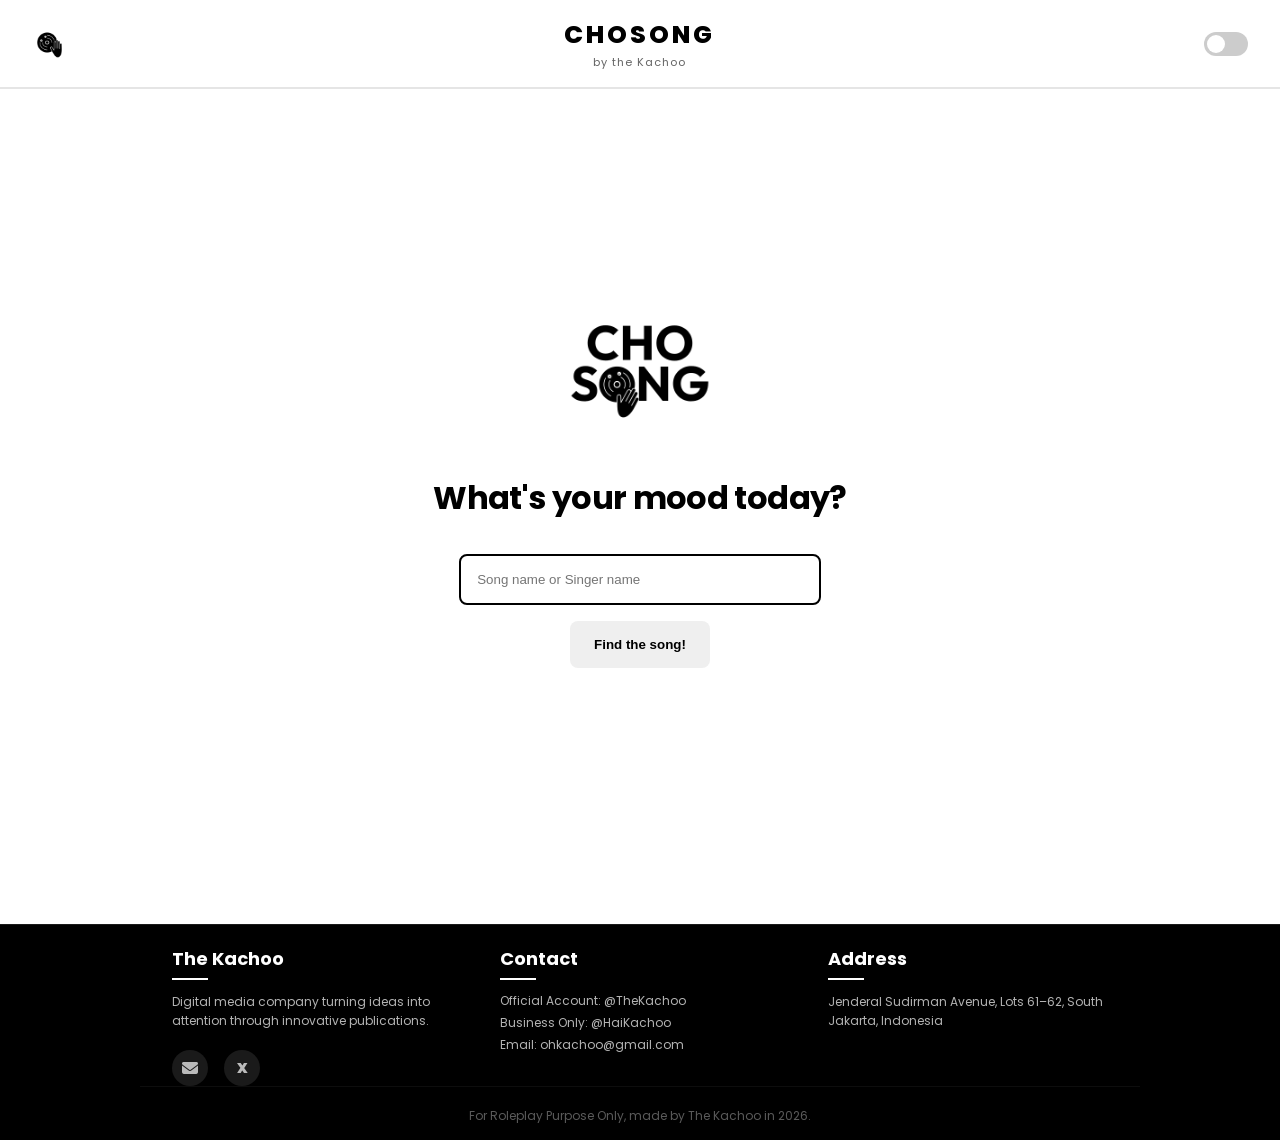
==== index.html @ f7e91679 "Remove translate button from index.html Removed the translate button and its container from the HTML" ====
<!DOCTYPE html>
<html lang="en">

<head>
    <meta charset="UTF-8">
    <meta name="viewport" content="width=device-width, initial-scale=1.0">
    <script src="https://html2canvas.hertzen.com/dist/html2canvas.min.js"></script>
    <script src="https://cdnjs.cloudflare.com/ajax/libs/FileSaver.js/2.0.0/FileSaver.min.js"></script>
    <link rel="stylesheet"
        href="https://fonts.googleapis.com/css2?family=Material+Symbols+Outlined:opsz,wght,FILL,GRAD@24,400,0,0" />
    <link rel="stylesheet" href="main.css">
    <link rel="stylesheet" href="wizard.css">
    <link rel="stylesheet" href="song-image.css">
    <title>CHOSONG</title>
</head>

<body>
    <div class="global-header">
        <div class="header-logo">
            <img id="header-logo-img" src="Chosong1.png" alt="Chosong Logo">
        </div>
        <div class="header-center">
            <div class="chosong-brand">CHOSONG</div>
            <div class="generator-by">by the Kachoo</div>
        </div>
        <div class="header-right">
            <label class="toggle-switch">
                <input type="checkbox" id="theme-toggle-checkbox">
                <span class="slider"></span>
            </label>
        </div>
    </div>

    <main>
        <!-- SCREEN 1 -->
        <section class="lyrics-image-screen search-form" data-number="1">
            <div class="screen-wrapper">
                <div class="mood-logo-container">
                    <img id="mood-logo-img" src="Chosong1.2.png" alt="Chosong Mood Logo" class="mood-logo">
                </div>
                <div class="main-title">
                    <h1>What's your mood today?</h1>
                </div>
                <div class="input-tabs" style="display: none;">
                    <button class="tab-button active" data-tab="search">Search</button>
                    <button class="tab-button" data-tab="link">Paste Link</button>
                </div>
                <div class="tab-content active" id="search-tab">
                    <form>
                        <input class="surface" type="text" id="song-name" placeholder="Song name or Singer name">
                        <button class="primary" id="search">Find the song!</button>
                    </form>
                </div>
                <div class="tab-content" id="link-tab">
                    <form>
                        <input class="surface" type="text" id="spotify-link" placeholder="https://open.spotify.com/track/...">
                        <button class="primary" id="load-link">Load song!</button>
                    </form>
                </div>
                <div class="searching hidden"></div>
                <div class="error hidden"></div>
            </div>
        </section>

        <!-- SCREEN 2: Select a song -->
        <section class="lyrics-image-screen hidden search-results" data-number="2">
            <div class="screen-wrapper">
                <div class="song-selection-wrapper">
                    <div class="select-song-header">
                        <button class="back-button" id="back-to-search">
                            <span class="material-symbols-outlined">arrow_back</span>
                        </button>
                        <h1>Select a song</h1>
                        <div class="header-spacer"></div>
                    </div>
                    <div class="song-selection">
                        <div class="select-song cloneable">
                            <img src="" alt="album-cover">
                            <div class="name"></div>
                            <div class="authors"></div>
                        </div>
                    </div>
                </div>
            </div>
        </section>

        <!-- SCREEN 3: Select lines -->
<section class="lyrics-image-screen hidden lyrics-results" data-number="3">
    <div class="screen-wrapper">
        <div class="song-info-display">
            <img src="" alt="album cover" class="song-info-cover">
            <div class="song-info-text">
                <div class="song-info-name"></div>
                <div class="song-info-artist"></div>
            </div>
        </div>

        <div class="line-navigation">
            <button class="line-nav-button" id="back-line">
                <span class="material-symbols-outlined">arrow_back</span>
            </button>
            <h3 class="line-title">Select a Line</h3>
            <button class="line-nav-button" id="next-line">
                <span class="material-symbols-outlined">arrow_forward</span>
            </button>
        </div>

        <div class="lines-selection"></div>

        <div class="searching hidden"></div>
    </div>
    <button class="fab hidden" id="lyrics-fab">
        <span class="material-symbols-outlined">arrow_forward</span>
    </button>
</section>

        <!-- SCREEN 4: Final options -->
        <section class="lyrics-image-screen hidden final-options" data-number="4">
            <div class="screen-wrapper">
                <div class="nav-buttons">
                    <button class="material-symbols-outlined" id="last-go-back">chevron_left</button>
                    <h1>Song image</h1>
                    <button class="material-symbols-outlined" id="download">download</button>
                </div>
                <div class="searching hidden"></div>
                <div class="song-image" id="song-image-container">
                    <div class="header">
                        <div class="album-image-wrapper">
                            <img class="screen4-album-img" src="" alt="album-cover">
                            <div class="upload-overlay">
                                <span class="material-symbols-outlined">photo_camera</span>
                            </div>
                            <input type="file" class="file-input" accept="image/*">
                        </div>
                        <div>
                            <div class="name" contenteditable></div>
                            <div class="authors" contenteditable></div>
                        </div>
                    </div>
                    <div class="lyrics" contenteditable="true"></div>
                </div>
                <div class="color-selection">
                    <div id="custom-color">
                        <input type="color" id="custom-color-input" value="#000000">
                        <label class="material-symbols-outlined" for="custom-color-input">palette</label>
                    </div>
                </div>
                <div class="switch-container light-text" id="light-text">
                    <div class="switch"></div>
                    <div>Light text</div>
                </div>
                <div class="switch-container additional-bg" id="additional-bg">
                    <div class="switch"></div>
                    <div>Lighting</div>
                </div>
                <div class="width-control">
                    <div>
                        <label for="width-slider">Width</label>
                        <span id="width-value">320px</span>
                    </div>
                    <input type="range" id="width-slider" min="200" max="600" value="320" step="10">
                </div>
                <div class="background-button-container">
                    <a href="Edit.html" class="background-button">
                        <span class="material-symbols-outlined">wallpaper</span>
                        Background
                    </a>
                </div>
            </div>
        </section>
    </main>

    <!-- FOOTER -->
    <footer>
        <div class="footer-grid">
            <div class="footer-col">
                <strong>The Kachoo</strong>
                <p>Digital media company turning ideas into attention through innovative publications.</p>
                <div class="social-links-footer">
                    <a href="mailto:ohkachoo@gmail.com" class="social-link-footer"><i class="fas fa-envelope"></i></a>
                    <a href="https://twitter.com/thekachoo" target="_blank" class="social-link-footer"><span class="x-logo">X</span></a>
                </div>
            </div>
            <div class="footer-col">
                <strong>Contact</strong>
                <ul class="footer-links-list">
                    <li><a href="https://twitter.com/TheKachoo" target="_blank">Official Account: @TheKachoo</a></li>
                    <li><a href="https://twitter.com/HaiKachoo" target="_blank">Business Only: @HaiKachoo</a></li>
                    <li><a href="mailto:ohkachoo@gmail.com">Email: ohkachoo@gmail.com</a></li>
                </ul>
            </div>
            <div class="footer-col">
                <strong>Address</strong>
                <p>Jenderal Sudirman Avenue, Lots 61–62, South Jakarta, Indonesia</p>
            </div>
        </div>
        <div class="roleplay-text">
            For Roleplay Purpose Only, made by The Kachoo in 2026.
        </div>
    </footer>

    <link rel="stylesheet" href="https://cdnjs.cloudflare.com/ajax/libs/font-awesome/6.4.0/css/all.min.css">

    <!-- JS FILES -->
    <script src="Artist.js"></script>
    <script src="Lyric.js"></script>
    <script src="Song.js"></script>
    <script src="DataFetcher.js"></script>
    <script src="DOMHandler.js"></script>
    <script src="index.js"></script>

    <!-- THEME TOGGLE SCRIPT + LOGO UPDATER -->
    <script>
    (function() {
        const checkbox = document.getElementById('theme-toggle-checkbox');
        const headerLogo = document.getElementById('header-logo-img');
        const moodLogo = document.getElementById('mood-logo-img');
        
        function updateLogos(isDark) {
            if (isDark) {
                if (headerLogo) headerLogo.src = 'Chosong2.png';
                if (moodLogo) moodLogo.src = 'Chosong2.1.png';
            } else {
                if (headerLogo) headerLogo.src = 'Chosong1.png';
                if (moodLogo) moodLogo.src = 'Chosong1.2.png';
            }
        }
        
        function applyTheme(isDark) {
            if (isDark) {
                document.body.classList.add('dark-mode');
                if (checkbox) checkbox.checked = true;
            } else {
                document.body.classList.remove('dark-mode');
                if (checkbox) checkbox.checked = false;
            }
            updateLogos(isDark);
        }
        
        function getInitialTheme() {
            const saved = localStorage.getItem('theme');
            if (saved === 'dark') return true;
            if (saved === 'light') return false;
            return window.matchMedia('(prefers-color-scheme: dark)').matches;
        }
        
        if (checkbox) {
            const isDark = getInitialTheme();
            applyTheme(isDark);
            
            checkbox.addEventListener('change', function() {
                const isDark = this.checked;
                applyTheme(isDark);
                localStorage.setItem('theme', isDark ? 'dark' : 'light');
            });
        } else {
            updateLogos(getInitialTheme());
        }
    })();
    </script>
</body>

</html>
---- main.css ----
/* main.css */

@import url("https://fonts.googleapis.com/css2?family=Poppins:ital,wght@0,100;0,200;0,300;0,400;0,500;0,600;0,700;0,800;0,900;1,100;1,200;1,300;1,400;1,500;1,600;1,700;1,800;1,900&display=swap");
@import url("https://fonts.googleapis.com/css2?family=Outfit:wght@100..900&display=swap");

* {
    margin: 0;
    padding: 0;
    box-sizing: border-box;
}

body {
    font-family: "Poppins", "Outfit", sans-serif;
    background: var(--background-color);
    color: var(--background-text-color);
    display: flex;
    flex-direction: column;
    min-height: 100vh;
}

:root {
    --background-color: #FFFFFF;
    --background-text-color: #000000;
    --surface-bg: #FFFFFF;
    --surface-border: #E5E5E5;
    --surface-hover: #F5F5F5;
    --surface-text-color: #000000;
    --primary-color: #000000;
    --primary-text-color: #FFFFFF;
    --cubic-ease-out: cubic-bezier(0.2, 0.9, 0.4, 1.1);
    --primary-black: #000000;
    --primary-white: #FFFFFF;
    --accent-gray: #F5F5F7;
    --text-gray: #6E6E73;
    --border-radius: 12px;
    --transition: all 0.3s cubic-bezier(0.4, 0, 0.2, 1);
    --footer-bg: #000000;
    --footer-text: #FFFFFF;
    --footer-text-muted: rgba(255, 255, 255, 0.7);
    --footer-border: rgba(255, 255, 255, 0.1);
    --footer-icon-bg: rgba(255, 255, 255, 0.1);
}

.dark-mode {
    --background-color: #000000;
    --background-text-color: #FFFFFF;
    --surface-bg: #000000;
    --surface-border: #222222;
    --surface-hover: #111111;
    --surface-text-color: #FFFFFF;
    --primary-color: #FFFFFF;
    --primary-text-color: #000000;
    --primary-black: #FFFFFF;
    --primary-white: #000000;
    --accent-gray: #1a1a1a;
    --text-gray: #aaaaaa;
    --footer-bg: #FFFFFF;
    --footer-text: #000000;
    --footer-text-muted: rgba(0, 0, 0, 0.7);
    --footer-border: rgba(0, 0, 0, 0.1);
    --footer-icon-bg: rgba(0, 0, 0, 0.1);
}

*:focus, *:focus-visible, input:focus, textarea:focus, button:focus {
    outline: none !important;
    box-shadow: none !important;
}

[contenteditable] {
    outline: none;
}

.cloneable {
    display: none !important;
}

main {
    flex: 1;
    margin-bottom: 60px;
}

/* ========== GLOBAL HEADER ========== */
.global-header {
    background: var(--surface-bg);
    border-bottom: 2px solid var(--surface-border);
    display: flex;
    align-items: center;
    justify-content: space-between;
    padding: 16px 32px;
}

.header-logo {
    flex: 1;
    display: flex;
    justify-content: flex-start;
}

.header-logo img {
    height: 35px;
    width: auto;
    transition: transform 0.2s ease;
    display: block;
}

.header-logo img:hover {
    transform: scale(1.05);
}

.header-center {
    flex: 1;
    text-align: center;
}

.chosong-brand {
    font-size: 25px;
    font-weight: 800;
    letter-spacing: 3px;
    text-transform: uppercase;
    color: var(--background-text-color);
}

.generator-by {
    font-size: 11px;
    opacity: 0.6;
    letter-spacing: 1px;
    color: var(--surface-text-color);
}

.header-right {
    flex: 1;
    display: flex;
    justify-content: flex-end;
    align-items: center;
}

/* ========== MOOD LOGO (DI ATAS TITLE) ========== */
.mood-logo-container {
    text-align: center;
    margin-bottom: 5px;
}

.mood-logo {
    width: auto; /* bebas atur sesuai mau */
    height: 180px;
    display: inline-block;
    object-fit: contain;
}

/* ========== TOGGLE SWITCH ========== */
.toggle-switch {
    position: relative;
    display: inline-block;
    width: 44px;
    height: 24px;
}

.toggle-switch input {
    opacity: 0;
    width: 0;
    height: 0;
}

.slider {
    position: absolute;
    cursor: pointer;
    top: 0;
    left: 0;
    right: 0;
    bottom: 0;
    background-color: #ccc;
    transition: 0.2s;
    border-radius: 24px;
}

.slider:before {
    position: absolute;
    content: "";
    height: 18px;
    width: 18px;
    left: 3px;
    bottom: 3px;
    background-color: white;
    transition: 0.2s;
    border-radius: 50%;
}

input:checked + .slider {
    background-color: var(--primary-color);
}

input:checked + .slider:before {
    transform: translateX(20px);
}

.dark-mode .slider {
    background-color: #555;
}

/* Reset style lama dan pakai style baru - UKURAN KECIL */
#dark-mode-toggle,
[id^="dark-mode-toggle"] {
    all: unset !important;
}

#dark-mode-toggle {
    position: relative !important;
    display: inline-block !important;
    width: 44px !important;
    height: 24px !important;
    cursor: pointer !important;
    background: transparent !important;
    border: none !important;
    padding: 0 !important;
    margin: 0 !important;
}

#dark-mode-toggle:hover {
    transform: none !important;
    background: transparent !important;
}

/* ========== FOOTER ========== */
footer {
    background: var(--footer-bg);
    color: var(--footer-text);
    padding: 20px 0 15px;
    margin-top: 3px;
    border-top: 1px solid var(--footer-border);
}

.footer-grid {
    display: grid;
    grid-template-columns: repeat(3, 1fr);
    gap: 48px;
    max-width: 1000px;
    margin: 0 auto;
    padding: 0 32px;
}

.footer-col strong {
    font-weight: 700;
    display: inline-block;
    margin-bottom: 20px;
    font-size: 18px;
    color: var(--footer-text);
    position: relative;
}

.footer-col strong::after {
    content: '';
    position: absolute;
    bottom: -8px;
    left: 0;
    width: 36px;
    height: 2px;
    background: var(--footer-text);
}

.footer-col p {
    margin: 0;
    line-height: 1.6;
    font-size: 12px;
    color: var(--footer-text-muted);
}

.footer-col a {
    color: var(--footer-text-muted);
    text-decoration: none;
    transition: var(--transition);
}

.footer-col a:hover {
    color: var(--footer-text);
    text-decoration: underline;
}

.social-links-footer {
    display: flex;
    gap: 16px;
    margin-top: 20px;
}

.social-link-footer {
    display: inline-flex;
    align-items: center;
    justify-content: center;
    width: 36px;
    height: 36px;
    background: var(--footer-icon-bg);
    border-radius: 50%;
    color: var(--footer-text);
    text-decoration: none;
    transition: var(--transition);
}

.social-link-footer:hover {
    background: var(--footer-text);
    color: var(--footer-bg);
    transform: translateY(-3px);
}

.x-logo {
    font-weight: 900;
    font-size: 14px;
}

.footer-links-list {
    list-style: none;
}

.footer-links-list li {
    margin-bottom: 4px;
    display: flex;
    align-items: center;
    gap: 2px;
    flex-wrap: wrap;
    font-size: 12px;
    color: var(--footer-text-muted);
}

.footer-links-list li a {
    color: var(--footer-text-muted);
}

.footer-links-list li a:hover {
    color: var(--footer-text);
}

.roleplay-text {
    font-size: 12px;
    opacity: 0.5;
    border-top: 1px solid var(--footer-border);
    padding-top: 20px;
    margin-top: 0;
    text-align: center;
    color: var(--footer-text-muted);
    max-width: 1000px;
    margin-left: auto;
    margin-right: auto;
    padding-left: 32px;
    padding-right: 32px;
}

/* ========== RESPONSIVE MOBILE ========== */
@media (max-width: 768px) {
    .global-header {
        padding: 16px 18px;
    }
    
    .header-logo img {
        height: 28px;
    }
    
    .chosong-brand {
        font-size: 14px;
        letter-spacing: 2px;
    }
    
    .generator-by {
        font-size: 8px;
    }
    
    .mood-logo {
        height: 180px;
    }
    
    main {
        margin-bottom: 0;
    }
    
    .footer-grid {
        grid-template-columns: repeat(3, 1fr);
        gap: 12px;
        padding: 0 12px;
    }
    
    .footer-col strong {
        font-size: 11px;
        margin-bottom: 8px;
    }
    
    .footer-col strong::after {
        width: 20px;
        height: 2px;
        bottom: -5px;
    }
    
    .footer-col p {
        font-size: 8px;
        line-height: 1.3;
    }
    
    .footer-links-list li {
        font-size: 8px;
        gap: 4px;
        margin-bottom: 2px;
    }
    
    .footer-links-list li a {
        font-size: 8px;
    }
    
    .social-links-footer {
        margin-top: 8px;
        gap: 8px;
    }
    
    .social-link-footer {
        width: 22px;
        height: 22px;
    }
    
    .roleplay-text {
        font-size: 7px;
        padding-top: 12px;
        margin-top: 16px;
        padding-left: 12px;
        padding-right: 12px;
    }
}

/* ========== UTILITY CLASSES ========== */
.hidden {
    display: none !important;
}

.material-symbols-outlined {
    color: var(--background-text-color);
    }
---- wizard.css ----
/* wizard.css - Khusus untuk komponen wizard dan screens */

@keyframes search-indicator {
    0% {
        width: 20%;
        left: 0%;
        transform: translate(-200%, 0);
    }

    33% {
        width: 50%;
        left: 20%;
        transform: translate(0%, 0);
    }

    66% {
        width: 40%;
        left: 60%;
        transform: translate(0%, 0);
    }

    100% {
        width: 10%;
        left: 100%;
        transform: translate(100%, 0);
    }
}

.searching {
    padding: 2rem 0 1rem;
    position: relative;
    overflow: hidden;
    transition: 200ms var(--cubic-ease-out);
}

.searching::after {
    content: "";
    position: absolute;
    bottom: 0;
    background-color: var(--background-text-color);
    height: 0.3rem;
    opacity: 1;
    transition: 100ms;
    animation: search-indicator 1s linear infinite;
}

.searching.hidden {
    padding: 0;
    font-size: 0;
}

.searching.hidden::after {
    opacity: 0;
    height: 0;
}

.error {
    background-color: var(--error-color);
    color: var(--error-text-color);
    padding: 1rem;
    border-radius: 0.5rem;
    margin-top: 2rem;
    text-align: center;
    font-size: 0.9rem;
    transition: 250ms var(--cubic-ease-out);
}

.error.hidden {
    margin-top: 0;
    padding: 0;
    font-size: 0;
    transition: 150ms var(--cubic-ease-out);
}

/**
 * Screens
 */
.lyrics-image-screen {
    width: 100%;
    overflow: hidden;
    opacity: 1;
    transition: width 500ms ease-in-out, opacity 300ms ease-in-out 200ms;
}

.lyrics-image-screen.hidden {
    opacity: 0;
    width: 0%;
    transition: width 500ms ease-in-out, opacity 300ms;
}

.screen-wrapper {
    width: 100vw;
    min-height: calc(100vh - 8rem);
    display: flex;
    flex-direction: column;
    justify-content: center;
    align-items: center;
    transition: transform 500ms ease-in-out;
}

.hidden.left .screen-wrapper {
    transform: translate(-100%, 0);
}

/* ========== SCREEN 1 - SEARCH ========== */
.search-form header {
    text-align: center;
}

.search-form {
    display: flex;
    align-items: center;
    justify-content: center;
    min-height: calc(100vh - 300px);
}

.search-form .screen-wrapper {
    max-width: 500px;
    width: 100%;
    margin: 0 auto;
    padding: 0 24px;
}

.main-title {
    text-align: center;
    margin: 0 0 32px 0;
}

.main-title h1 {
    font-size: 32px;
    font-weight: 700;
    letter-spacing: -0.02em;
    color: var(--background-text-color);
}

.input-tabs {
    display: flex;
    gap: 0.5rem;
    justify-content: center;
    margin-bottom: 1rem;
}

.tab-button {
    padding: 0.75rem 1.5rem;
    border: none;
    background: var(--surface-light-color);
    color: var(--surface-text-color);
    border-radius: 0.5rem;
    cursor: pointer;
    font-weight: 600;
    transition: 200ms var(--cubic-ease-out);
}

.tab-button:hover {
    background: var(--surface-color);
}

.tab-button.active {
    background: var(--primary-color);
    color: var(--primary-text-color);
}

.tab-content {
    display: none;
    width: 100%;
}

.tab-content.active {
    display: block;
}

.search-form form {
    display: flex;
    flex-direction: column;
    justify-content: center;
    align-items: center;
    gap: 1rem;
    width: 100%;
}

.search-form form>input {
    padding: 1rem;
    border: 2px solid #000000;
    border-radius: 0.5rem;
    outline: none;
    width: 80%;
    max-width: 25rem;
    background: var(--surface-bg);
    color: var(--background-text-color);
}

.search-form form>button {
    text-align: center;
    padding: 1rem 1.5rem;
    border: none;
    border-radius: 0.5rem;
    outline: none;
    font-weight: 600;
    opacity: 1;
    transition: 200ms var(--cubic-ease-out);
}

.search-form form>button:hover {
    cursor: pointer;
    padding: 1rem 3rem;
}

.search-form form>button:disabled {
    font-size: 0;
    padding: 0;
    opacity: 0;
}

/* ========== SCREEN 2 - SELECT SONG ========== */
.song-selection-wrapper {
    display: flex;
    flex-direction: column;
    align-items: center;
    justify-content: center;
    max-width: 500px;
    margin: 0 auto;
    padding: 0 24px;
}

.select-song-header {
    display: flex;
    align-items: center;
    justify-content: space-between;
    gap: 15px;
    margin-bottom: 24px;
    margin-top: 24px;
    width: 100%;
}

.select-song-header .back-button {
    background: var(--surface-bg);
    border: 1px solid var(--surface-border);
    border-radius: 40px;
    width: 40px;
    height: 40px;
    cursor: pointer;
    display: inline-flex;
    align-items: center;
    justify-content: center;
    transition: all 0.2s ease;
    color: var(--background-text-color);
}

.select-song-header .back-button:hover {
    background: var(--surface-hover);
    transform: scale(1.02);
}

.select-song-header .back-button span {
    font-size: 24px;
}

.select-song-header h1 {
    font-size: 24px;
    font-weight: 700;
    letter-spacing: -0.02em;
    color: var(--background-text-color);
    margin: 0;
}

.header-spacer {
    width: 40px;
    visibility: hidden;
}

.search-results .song-selection {
    display: flex;
    justify-content: center;
    row-gap: 2rem;
    column-gap: 1.5rem;
    width: 100%;
    max-width: 100%;
    padding: 2rem 1rem;
    flex-wrap: wrap;
}

.select-song {
    width: 30%;
    min-width: 140px;
    max-width: 160px;
    padding: 1rem;
    background-color: var(--surface-light-color);
    border-radius: 0.5rem;
    transition: scale 200ms var(--cubic-ease-out),
        background-color 200ms var(--cubic-ease-out);
}

.select-song:hover {
    cursor: pointer;
    background-color: var(--surface-color);
    scale: 1.05;
}

@media screen and (max-width: 450px) {
    .search-results .song-selection {
        gap: 1rem;
        padding: 1rem;
    }
    
    .select-song {
        width: calc(50% - 0.5rem);
        min-width: unset;
        max-width: none;
        padding: 0.75rem;
    }
}

.select-song img {
    display: block;
    width: 100%;
    aspect-ratio: 1;
    object-fit: cover;
    object-position: center 0;
    opacity: 1;
    border-radius: 0.5rem;
    background-image: url("https://lastfm.freetls.fastly.net/i/u/174s/2a96cbd8b46e442fc41c2b86b821562f.png");
    background-size: cover;
    background-position: center;
    color: transparent;
    transition: scale 150ms var(--cubic-ease-out),
        aspect-ratio 400ms var(--cubic-ease-out),
        opacity 600ms var(--cubic-ease-out);
}

.select-song:hover img {
    scale: 1.05;
}

.hidden .select-song img {
    aspect-ratio: 10;
    opacity: 0;
    transition: aspect-ratio 400ms var(--cubic-ease-out) 100ms,
        opacity 400ms var(--cubic-ease-out) 100ms;
}

.select-song .name {
    font-weight: 700;
    padding-top: 0.5rem;
    font-size: 0.85rem;
    white-space: nowrap;
    overflow: hidden;
    text-overflow: ellipsis;
    transition: 300ms var(--cubic-ease-out);
}

@media screen and (max-width: 450px) {
    .select-song .name {
        font-size: 0.75rem;
        padding-top: 0.35rem;
    }
    
    .select-song .authors {
        font-size: 0.65rem;
    }
}

.hidden .select-song .name {
    font-size: 0;
    padding-top: 0;
    transition: 300ms var(--cubic-ease-out) 100ms;
}

.select-song .authors {
    font-weight: 600;
    font-size: 0.7rem;
    white-space: nowrap;
    overflow: hidden;
    text-overflow: ellipsis;
    transition: 300ms var(--cubic-ease-out);
}

.hidden .select-song .authors {
    font-size: 0;
    transition: 300ms var(--cubic-ease-out) 100ms;
}

/* ========== SCREEN 3 - SELECT LINES ========== */
.lyrics-results .screen-wrapper {
    max-width: 600px;
    margin: 0 auto;
    padding: 0 24px;
}

.line-navigation {
    display: flex;
    align-items: center;
    justify-content: space-between;
    gap: 16px;
    margin-bottom: 24px;
    width: 100%;
}

.line-nav-button {
    background: var(--surface-bg);
    border: 1px solid var(--surface-border);
    border-radius: 40px;
    padding: 10px 20px;
    cursor: pointer;
    display: inline-flex;
    align-items: center;
    gap: 8px;
    transition: all 0.2s ease;
    color: var(--background-text-color);
    font-size: 14px;
    font-weight: 500;
}

.line-nav-button:hover {
    background: var(--surface-hover);
    transform: scale(1.02);
}

.line-nav-button span {
    font-size: 20px;
}

.line-title {
    text-align: center;
    font-size: 20px;
    font-weight: 600;
    color: var(--background-text-color);
    margin: 0;
    flex: 1;
}

.song-info-display {
    display: flex;
    align-items: center;
    gap: 1rem;
    padding: 1rem;
    background: var(--surface-light-color);
    border-radius: 0.75rem;
    margin: 0.5rem 0 1rem;
    max-width: 30rem;
    width: 80%;
}

.song-info-cover {
    width: 4rem;
    height: 4rem;
    border-radius: 0.5rem;
    object-fit: cover;
    background-image: url("https://lastfm.freetls.fastly.net/i/u/174s/2a96cbd8b46e442fc41c2b86b821562f.png");
    background-size: cover;
    background-position: center;
    color: transparent;
}

.song-info-text {
    flex: 1;
    overflow: hidden;
}

.song-info-name {
    font-size: 1rem;
    font-weight: 700;
    line-height: 1.3;
    margin-bottom: 0.25rem;
    overflow: hidden;
    text-overflow: ellipsis;
    white-space: nowrap;
}

.song-info-artist {
    font-size: 0.85rem;
    font-weight: 600;
    color: var(--surface-text-color);
    overflow: hidden;
    text-overflow: ellipsis;
    white-space: nowrap;
}

.lines-selection {
    padding-top: 0.5rem;
    padding-bottom: 5rem;
    width: 80%;
    max-width: 30rem;
}

.select-line {
    padding: 1rem;
    margin-bottom: 1rem;
    border-radius: 0.5rem;
    background-color: var(--surface-light-color);
    text-align: center;
    font-size: 1.1rem;
    font-weight: 600;
    width: 100%;
    margin: 0 auto 1rem;
    transition: padding 400ms var(--cubic-ease-out),
        margin-bottom 400ms var(--cubic-ease-out),
        font-size 400ms var(--cubic-ease-out),
        width 400ms var(--cubic-ease-out),
        background-color 200ms var(--cubic-ease-out),
        scale 200ms var(--cubic-ease-out);
}

.select-line:hover {
    cursor: pointer;
    background-color: var(--surface-color);
    scale: 1.05;
}

.hidden .select-line,
.select-line.hidden {
    padding: 0;
    margin-bottom: 0;
    font-size: 0;
    width: 0;
}

.select-line.selected {
    background-color: var(--primary-color);
    color: var(--primary-text-color);
}

/* ========== SCREEN 4 - FINAL OPTIONS ========== */
.final-options .screen-wrapper {
    max-width: 600px;
    margin: 0 auto;
    padding: 0 24px;
}

.final-options header {
    margin-bottom: 1rem;
}

.final-options .searching {
    margin-bottom: 2rem;
}

.final-options .searching.hidden {
    margin-bottom: 0;
}

.nav-buttons {
    display: flex;
    align-items: center;
    justify-content: space-between;
    margin-bottom: 24px;
    margin-top: 16px;
    gap: 16px;
}

.nav-buttons h1 {
    font-size: 24px;
    font-weight: 700;
    margin: 0;
    text-align: center;
    flex: 1;
}

#last-go-back, #download {
    background: var(--surface-bg);
    border: 1px solid var(--surface-border);
    border-radius: 40px;
    width: 40px;
    height: 40px;
    cursor: pointer;
    display: flex;
    align-items: center;
    justify-content: center;
    transition: all 0.2s ease;
    color: var(--background-text-color);
    flex-shrink: 0;
}

#last-go-back:hover, #download:hover {
    background: var(--surface-hover);
    transform: scale(1.02);
}

.color-selection {
    display: flex;
    flex-wrap: wrap;
    justify-content: space-between;
    row-gap: 0.8rem;
    max-width: 15rem;
    width: 80%;
    padding: 2rem 1rem;
    transition: 200ms var(--cubic-ease-out);
}

.hidden .color-selection {
    padding: 0 1rem;
}

.color-selection>div {
    width: 21%;
    aspect-ratio: 1;
    border-radius: 50%;
    color: transparent;
    transition: 150ms var(--cubic-ease-out);
}

.color-selection>div:hover {
    cursor: pointer;
    scale: 1.1;
}

.hidden .color-selection>div {
    width: 0;
}

#custom-color {
    display: flex;
    justify-content: center;
    align-items: center;
    color: var(--background-text-color);
    border: 1px solid var(--background-text-color);
}

#custom-color>input {
    height: 0;
    width: 0;
    padding: 0;
    border: none;
}

#custom-color>label:hover {
    cursor: pointer;
}

.switch-container {
    display: flex;
    align-items: center;
    max-width: 15rem;
    width: 80%;
    padding: 0rem 1rem 1rem;
    transition: 200ms var(--cubic-ease-out);
}

.switch-container:hover {
    cursor: pointer;
}

.hidden .switch-container {
    font-size: 0;
    padding: 0;
}

.switch {
    position: relative;
    width: 4rem;
    height: 2rem;
    border-radius: 1rem;
    border: 1px solid var(--background-text-color);
    margin-right: 1rem;
    transition: 200ms var(--cubic-ease-out);
}

.hidden .switch {
    height: 0;
}

.switch::after {
    content: "";
    display: block;
    position: absolute;
    top: 50%;
    left: 0.25rem;
    transform: translate(0, -50%);
    height: 1.5rem;
    aspect-ratio: 1;
    background-color: var(--background-text-color);
    border-radius: 50%;
    transition: 200ms var(--cubic-ease-out);
}

/* PERBAIKAN: SWITCH BISA GERAK KETIKA DIKLIK */
.switch-container.active .switch::after {
    left: calc(100% - 1.75rem);
}

/* Juga support untuk class light-text */
.light-text .switch::after {
    left: calc(100% - 1.75rem);
}

/* Support untuk additional-bg */
.additional-bg .switch::after {
    left: calc(100% - 1.75rem);
}

.width-control {
    display: flex;
    flex-direction: column;
    align-items: center;
    gap: 0.5rem;
    padding: 0rem 1rem 1rem;
    font-size: 0.9rem;
    max-width: 15rem;
    width: 80%;
    transition: 200ms var(--cubic-ease-out);
}

.hidden .width-control {
    font-size: 0;
    padding: 0;
}

.width-control>div {
    display: flex;
    justify-content: space-between;
    align-items: center;
    width: 100%;
}

.width-control label {
    font-weight: 600;
}

.width-control input[type="range"] {
    width: 100%;
    height: 0.5rem;
    border-radius: 0.25rem;
    outline: none;
    background: var(--surface-color);
    cursor: pointer;
}

.width-control input[type="range"]::-webkit-slider-thumb {
    -webkit-appearance: none;
    appearance: none;
    width: 1.2rem;
    height: 1.2rem;
    border-radius: 50%;
    background: var(--primary-color);
    cursor: pointer;
    transition: 150ms var(--cubic-ease-out);
}

.width-control input[type="range"]::-webkit-slider-thumb:hover {
    transform: scale(1.1);
}

.width-control input[type="range"]::-moz-range-thumb {
    width: 1.2rem;
    height: 1.2rem;
    border-radius: 50%;
    background: var(--primary-color);
    cursor: pointer;
    border: none;
    transition: 150ms var(--cubic-ease-out);
}

.width-control input[type="range"]::-moz-range-thumb:hover {
    transform: scale(1.1);
}

.width-control #width-value {
    font-weight: 600;
    color: var(--primary-color);
}

.font-selection-container {
    display: flex;
    align-items: center;
    max-width: 15rem;
    width: 80%;
    padding: 0rem 1rem 1rem;
    transition: 200ms var(--cubic-ease-out);
}

.font-label {
    margin-right: 1rem;
    min-width: 4rem;
    font-size: 1rem;
    font-weight: 500;
}

#font-lang {
    flex: 1;
    padding: 0.4rem 0.6rem;
    border: 1px solid var(--background-text-color);
    border-radius: 0.5rem;
    outline: none;
    cursor: pointer;
    font-size: 0.85rem;
    color: var(--background-text-color);
    background: transparent;
    transition: 200ms var(--cubic-ease-out);
}

/* ========== RESPONSIVE MOBILE UNTUK WIZARD ========== */
@media (max-width: 768px) {
    .search-form {
        min-height: calc(100vh - 160px);
        align-items: center;
    }
    
    .main-title {
        margin: 0 0 20px 0;
    }
    
    .main-title h1 {
        font-size: 24px;
    }
    
    .search-form .screen-wrapper {
        padding: 0 16px;
    }
    
    .song-selection-wrapper {
        padding: 0 16px;
    }
    
    .select-song-header {
        margin-bottom: 20px;
    }
    
    .select-song-header .back-button {
        width: 36px;
        height: 36px;
    }
    
    .select-song-header .back-button span {
        font-size: 20px;
    }
    
    .select-song-header h1 {
        font-size: 20px;
    }
    
    .header-spacer {
        width: 36px;
    }
    
    .lyrics-results .screen-wrapper {
        padding: 0 16px;
    }
    
    .line-navigation {
        gap: 8px;
        margin-bottom: 20px;
    }
    
    .line-nav-button {
        padding: 6px 12px;
        font-size: 11px;
    }
    
    .line-nav-button span {
        font-size: 16px;
    }
    
    .line-title {
        font-size: 14px;
    }
    
    .song-info-display {
        padding: 12px;
        margin-bottom: 20px;
        gap: 12px;
        width: 90%;
    }
    
    .song-info-cover {
        width: 3rem;
        height: 3rem;
    }
    
    .song-info-name {
        font-size: 0.9rem;
    }
    
    .song-info-artist {
        font-size: 0.75rem;
    }
    
    .lines-selection {
        width: 90%;
    }
    
    .select-line {
        padding: 12px;
        font-size: 1rem;
        margin-bottom: 10px;
    }
    
    .final-options .screen-wrapper {
        padding: 0 16px;
    }
    
    .nav-buttons {
        margin-top: 8px;
        margin-bottom: 20px;
        gap: 12px;
    }
    
    .nav-buttons h1 {
        font-size: 18px;
    }
    
    #last-go-back, #download {
        width: 36px;
        height: 36px;
    }
    
    .color-selection {
        width: 90%;
        max-width: 13rem;
    }
    
    .switch-container {
        width: 90%;
        max-width: 13rem;
    }
    
    .width-control {
        width: 90%;
        max-width: 13rem;
    }
    
    .font-selection-container {
        width: 90%;
        max-width: 13rem;
    }

    /* ========== TOMBOL TERJEMAH ========== */
.translate-container {
    display: flex;
    justify-content: center;
    margin: 8px 0 16px;
    padding: 0 8px;
}

.translate-button {
    display: flex;
    align-items: center;
    gap: 8px;
    padding: 10px 24px;
    border: none;
    border-radius: 12px;
    font-family: "Poppins", sans-serif;
    font-size: 0.85rem;
    font-weight: 600;
    cursor: pointer;
    transition: all 0.3s ease;
    width: 100%;
    max-width: 200px;
    justify-content: center;
    letter-spacing: 0.5px;
}

/* Mode Light */
.translate-button.light-translate {
    background: #000000;
    color: #ffffff;
    box-shadow: 0 2px 8px rgba(0, 0, 0, 0.15);
}

.translate-button.light-translate .material-symbols-outlined {
    color: #ffffff;
}

.translate-button.light-translate:hover {
    transform: translateY(-2px);
    box-shadow: 0 4px 16px rgba(0, 0, 0, 0.25);
}

.translate-button.light-translate:active {
    transform: translateY(0px);
}

/* Mode Dark */
.translate-button.dark-translate {
    background: #ffffff;
    color: #000000;
    box-shadow: 0 2px 8px rgba(255, 255, 255, 0.15);
}

.translate-button.dark-translate .material-symbols-outlined {
    color: #000000;
}

.translate-button.dark-translate:hover {
    transform: translateY(-2px);
    box-shadow: 0 4px 16px rgba(255, 255, 255, 0.25);
}

.translate-button.dark-translate:active {
    transform: translateY(0px);
}

/* Disabled state */
.translate-button:disabled {
    opacity: 0.7;
    cursor: not-allowed;
    transform: none !important;
}

.translate-button .material-symbols-outlined {
    font-size: 1.2rem;
}

/* Animasi spin untuk loading */
@keyframes spin {
    from { transform: rotate(0deg); }
    to { transform: rotate(360deg); }
}

.translate-button .material-symbols-outlined:has(+ span:contains("Translating")) {
    animation: spin 1s linear infinite;
}

/* Line yang sudah di-translate */
.select-line.translated {
    background: rgba(131, 184, 252, 0.12) !important;
    border-left: 3px solid #83b8fc !important;
    padding-left: 12px;
    transition: all 0.3s ease;
}

/* Responsive */
@media (max-width: 768px) {
    .translate-button {
        font-size: 0.75rem;
        padding: 8px 16px;
        max-width: 160px;
    }
    
    .translate-button .material-symbols-outlined {
        font-size: 1rem;
    }
}
---- song-image.css ----
/* song-image.css */

.song-image {
    display: flex;
    flex-direction: column;
    padding: 1.2rem 1rem 1rem;
    width: var(--song-image-width, 20rem);
    transform: scale(var(--song-image-scale, 1));
    transform-origin: top center;
    background-color: var(--surface-bg, #E0E0E0);
    color: var(--background-text-color, rgba(0, 0, 0, 0.95));
    border-radius: 1.5rem;
    transition: 200ms var(--cubic-ease-out);
    position: relative;
}

.light-text .song-image {
    color: rgba(255, 255, 255, 0.95);
}

.song-image > .header {
    display: flex;
    align-items: center;
    gap: 1rem;
    padding-bottom: 1rem;
}

.song-image > .header > .album-image-wrapper {
    position: relative;
    height: 2.4rem;
    width: 2.4rem;
    border-radius: 0.5rem;
    overflow: hidden;
    flex-shrink: 0;
    cursor: pointer;
    background-image: url("https://lastfm.freetls.fastly.net/i/u/174s/2a96cbd8b46e442fc41c2b86b821562f.png");
    background-size: cover;
    background-position: center;
}

.song-image > .header > .album-image-wrapper > img {
    height: 100%;
    width: 100%;
    object-fit: cover;
    display: block;
    color: transparent;
}

.song-image > .header > .album-image-wrapper > .upload-overlay {
    position: absolute;
    top: 0;
    left: 0;
    right: 0;
    bottom: 0;
    background: rgba(0, 0, 0, 0.5);
    display: flex;
    align-items: center;
    justify-content: center;
    opacity: 0;
    transition: opacity 0.2s;
    border-radius: 0.5rem;
}

.song-image > .header > .album-image-wrapper:hover > .upload-overlay {
    opacity: 1;
}

.song-image > .header > .album-image-wrapper > .upload-overlay > .material-symbols-outlined {
    color: white;
    font-size: 1.2rem;
}

.song-image > .header > .album-image-wrapper > .file-input {
    position: absolute;
    top: 0;
    left: 0;
    right: 0;
    bottom: 0;
    opacity: 0;
    cursor: pointer;
    width: 100%;
    height: 100%;
}

.song-image > .header .name {
    font-size: 0.95rem;
    font-weight: 700;
    line-height: 1.2rem;
    padding-bottom: 0.1rem;
    color: var(--background-text-color);
}

.song-image > .header .authors {
    font-size: 0.75rem;
    line-height: 1rem;
    font-weight: 600;
    color: var(--text-gray, rgba(0, 0, 0, 0.6));
    transition: 200ms var(--cubic-ease-out);
}

.light-text .song-image > .header .authors {
    color: rgba(255, 255, 255, 0.7);
}

/* LIRIK TURUN KE BAWAH */
.song-image > .lyrics {
    font-size: 1.2rem;
    font-weight: 700;
    line-height: 1.4rem;
    padding-bottom: 0.2rem;
    margin-top: 0.2rem;
    display: flex;
    flex-direction: column;
    gap: 0.2rem;
    color: var(--background-text-color);
}

.song-image > .lyrics .lyric-line {
    display: block;
    white-space: normal;
    word-break: break-word;
}

.song-image > .lyrics:not(:has(.lyric-line)) {
    display: block;
}

/* ========== SWITCH UNTUK LIGHT TEXT & BACKGROUND ========== */
.switch-container {
    display: flex;
    align-items: center;
    gap: 12px;
    cursor: pointer;
    margin-top: 16px;
}

.switch {
    position: relative;
    display: inline-block;
    width: 44px;
    height: 24px;
    background-color: #ccc;
    border-radius: 24px;
    transition: 0.2s;
}

.switch::before {
    position: absolute;
    content: "";
    height: 18px;
    width: 18px;
    left: 3px;
    bottom: 3px;
    background-color: white;
    border-radius: 50%;
    transition: 0.2s;
}

.switch-container.active .switch {
    background-color: var(--primary-color, #000000);
}

.switch-container.active .switch::before {
    transform: translateX(20px);
}

.dark-mode .switch {
    background-color: #555;
}

.dark-mode .switch-container.active .switch {
    background-color: var(--primary-color, #ffffff);
}

/* Tombol Background baru */
.background-button-container {
    margin-top: 16px;
    display: flex;
    justify-content: center;
}

.background-button {
    display: flex;
    align-items: center;
    gap: 8px;
    padding: 10px 24px;
    background-color: var(--primary-color, #000000);
    color: var(--primary-text-color, #ffffff);
    border: none;
    border-radius: 12px;
    font-family: "Poppins", sans-serif;
    font-size: 0.9rem;
    font-weight: 600;
    cursor: pointer;
    transition: all 0.2s ease;
    text-decoration: none;
}

.background-button:hover {
    transform: scale(1.03);
    opacity: 0.9;
}

.background-button .material-symbols-outlined {
    color: var(--primary-text-color, #ffffff);
    font-size: 1.2rem;
}
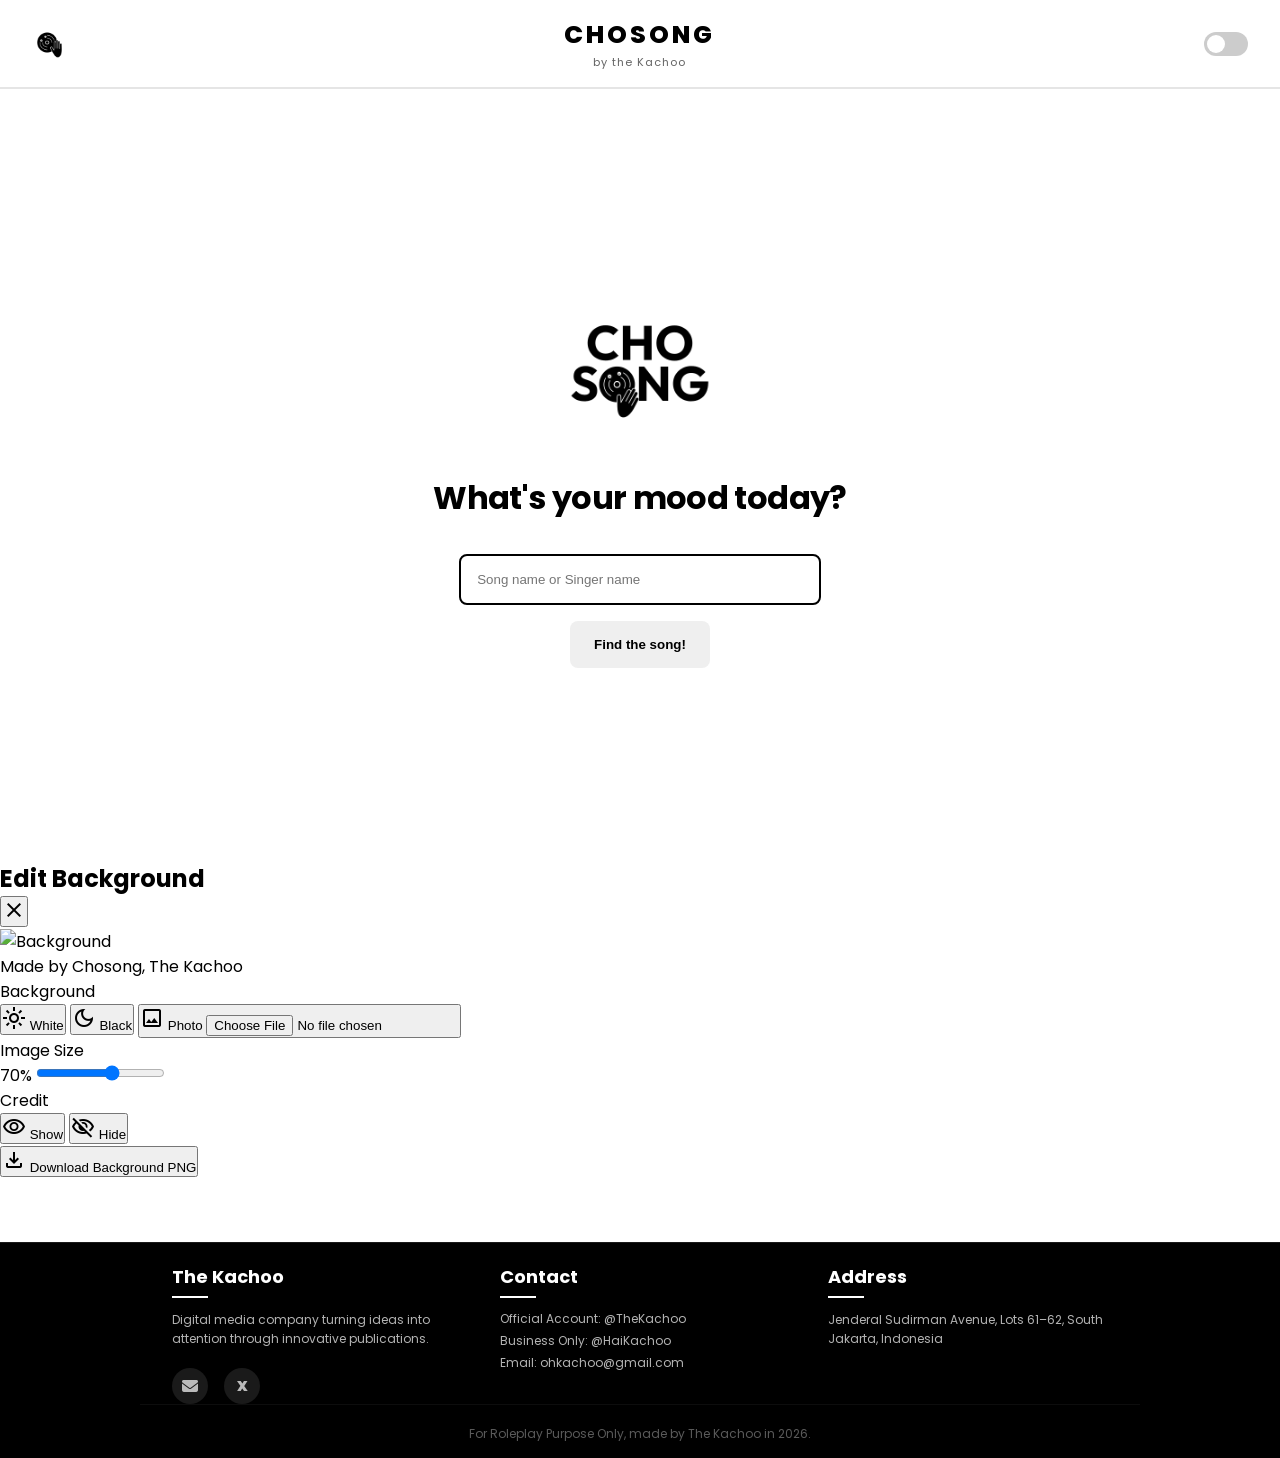
==== commit b2b01950: "Refactor final options section in index.html" ====
--- a/index.html
+++ b/index.html
@@ -114,60 +114,146 @@
     </button>
 </section>
 
-        <!-- SCREEN 4: Final options -->
-        <section class="lyrics-image-screen hidden final-options" data-number="4">
-            <div class="screen-wrapper">
-                <div class="nav-buttons">
-                    <button class="material-symbols-outlined" id="last-go-back">chevron_left</button>
-                    <h1>Song image</h1>
-                    <button class="material-symbols-outlined" id="download">download</button>
-                </div>
-                <div class="searching hidden"></div>
-                <div class="song-image" id="song-image-container">
-                    <div class="header">
-                        <div class="album-image-wrapper">
-                            <img class="screen4-album-img" src="" alt="album-cover">
-                            <div class="upload-overlay">
-                                <span class="material-symbols-outlined">photo_camera</span>
-                            </div>
-                            <input type="file" class="file-input" accept="image/*">
-                        </div>
-                        <div>
-                            <div class="name" contenteditable></div>
-                            <div class="authors" contenteditable></div>
-                        </div>
+       <!-- SCREEN 4: Final options -->
+<section class="lyrics-image-screen hidden final-options" data-number="4">
+    <div class="screen-wrapper">
+        <div class="nav-buttons">
+            <button class="material-symbols-outlined" id="last-go-back">chevron_left</button>
+            <h1>Song image</h1>
+            <button class="material-symbols-outlined" id="download">download</button>
+        </div>
+        <div class="searching hidden"></div>
+        
+        <!-- SONG IMAGE ORIGINAL -->
+        <div class="song-image" id="song-image-container">
+            <div class="header">
+                <div class="album-image-wrapper">
+                    <img class="screen4-album-img" src="" alt="album-cover">
+                    <div class="upload-overlay">
+                        <span class="material-symbols-outlined">photo_camera</span>
                     </div>
-                    <div class="lyrics" contenteditable="true"></div>
-                </div>
-                <div class="color-selection">
-                    <div id="custom-color">
-                        <input type="color" id="custom-color-input" value="#000000">
-                        <label class="material-symbols-outlined" for="custom-color-input">palette</label>
-                    </div>
-                </div>
-                <div class="switch-container light-text" id="light-text">
-                    <div class="switch"></div>
-                    <div>Light text</div>
-                </div>
-                <div class="switch-container additional-bg" id="additional-bg">
-                    <div class="switch"></div>
-                    <div>Lighting</div>
-                </div>
-                <div class="width-control">
-                    <div>
-                        <label for="width-slider">Width</label>
-                        <span id="width-value">320px</span>
-                    </div>
-                    <input type="range" id="width-slider" min="200" max="600" value="320" step="10">
-                </div>
-                <div class="background-button-container">
-                    <a href="Edit.html" class="background-button">
-                        <span class="material-symbols-outlined">wallpaper</span>
-                        Background
-                    </a>
-                </div>
-            </div>
-        </section>
+                    <input type="file" class="file-input" accept="image/*">
+                </div>
+                <div>
+                    <div class="name" contenteditable></div>
+                    <div class="authors" contenteditable></div>
+                </div>
+            </div>
+            <div class="lyrics" contenteditable="true"></div>
+        </div>
+        
+        <div class="color-selection">
+            <div id="custom-color">
+                <input type="color" id="custom-color-input" value="#000000">
+                <label class="material-symbols-outlined" for="custom-color-input">palette</label>
+            </div>
+        </div>
+        <div class="switch-container light-text" id="light-text">
+            <div class="switch"></div>
+            <div>Light text</div>
+        </div>
+        <div class="switch-container additional-bg" id="additional-bg">
+            <div class="switch"></div>
+            <div>Lighting</div>
+        </div>
+        <div class="width-control">
+            <div>
+                <label for="width-slider">Width</label>
+                <span id="width-value">320px</span>
+            </div>
+            <input type="range" id="width-slider" min="200" max="600" value="320" step="10">
+        </div>
+        
+        <!-- TOMBOL BACKGROUND - BUKA MODAL -->
+        <div class="background-button-container">
+            <button class="background-button" id="open-background-modal">
+                <span class="material-symbols-outlined">wallpaper</span>
+                Background
+            </button>
+        </div>
+    </div>
+</section>
+
+<!-- ========== BACKGROUND MODAL ========== -->
+<div class="background-modal" id="background-modal">
+    <div class="background-modal-overlay" id="background-modal-overlay"></div>
+    <div class="background-modal-content">
+        <div class="background-modal-header">
+            <h2>Edit Background</h2>
+            <button class="background-modal-close" id="background-modal-close">
+                <span class="material-symbols-outlined">close</span>
+            </button>
+        </div>
+        
+        <!-- Canvas Area 1:1 -->
+        <div class="bg-canvas-wrapper">
+            <div class="bg-canvas-container" id="bg-canvas-container">
+                <!-- Background Image -->
+                <img class="bg-canvas-image" id="bg-canvas-image" src="" alt="Background">
+                
+                <!-- Song Image Overlay (ambil dari screen 4) -->
+                <div class="bg-song-overlay" id="bg-song-overlay">
+                    <!-- Ini akan diisi dari song-image-container -->
+                </div>
+                
+                <!-- Credit Text -->
+                <div class="bg-credit-text" id="bg-credit-text">Made by Chosong, The Kachoo</div>
+            </div>
+        </div>
+        
+        <!-- Controls -->
+        <div class="bg-controls">
+            <div class="bg-control-group">
+                <label>Background</label>
+                <div class="bg-button-group">
+                    <button class="bg-btn-option active" data-bg="white">
+                        <span class="material-symbols-outlined">light_mode</span>
+                        White
+                    </button>
+                    <button class="bg-btn-option" data-bg="black">
+                        <span class="material-symbols-outlined">dark_mode</span>
+                        Black
+                    </button>
+                    <button class="bg-btn-option bg-upload-btn">
+                        <span class="material-symbols-outlined">image</span>
+                        Photo
+                        <input type="file" accept="image/*" id="bg-upload-input">
+                    </button>
+                </div>
+            </div>
+            
+            <div class="bg-control-group">
+                <label>Image Size</label>
+                <div class="bg-size-control">
+                    <span class="bg-size-value" id="bg-size-label">70%</span>
+                    <input type="range" id="bg-size-slider" min="40" max="90" value="70" step="1">
+                </div>
+            </div>
+            
+            <div class="bg-control-group" style="flex: 0.5; min-width: 80px;">
+                <label>Credit</label>
+                <div class="bg-button-group">
+                    <button class="bg-btn-option active" data-credit="show">
+                        <span class="material-symbols-outlined">visibility</span>
+                        Show
+                    </button>
+                    <button class="bg-btn-option" data-credit="hide">
+                        <span class="material-symbols-outlined">visibility_off</span>
+                        Hide
+                    </button>
+                </div>
+            </div>
+        </div>
+        
+        <!-- Download Button -->
+        <div class="bg-download-container">
+            <button class="bg-download-btn" id="bg-download-btn">
+                <span class="material-symbols-outlined">download</span>
+                Download Background PNG
+            </button>
+        </div>
+    </div>
+</div>
     </main>
 
     <!-- FOOTER -->
--- a/wizard.css
+++ b/wizard.css
@@ -921,111 +921,4 @@
         width: 90%;
         max-width: 13rem;
     }
-
-    /* ========== TOMBOL TERJEMAH ========== */
-.translate-container {
-    display: flex;
-    justify-content: center;
-    margin: 8px 0 16px;
-    padding: 0 8px;
-}
-
-.translate-button {
-    display: flex;
-    align-items: center;
-    gap: 8px;
-    padding: 10px 24px;
-    border: none;
-    border-radius: 12px;
-    font-family: "Poppins", sans-serif;
-    font-size: 0.85rem;
-    font-weight: 600;
-    cursor: pointer;
-    transition: all 0.3s ease;
-    width: 100%;
-    max-width: 200px;
-    justify-content: center;
-    letter-spacing: 0.5px;
-}
-
-/* Mode Light */
-.translate-button.light-translate {
-    background: #000000;
-    color: #ffffff;
-    box-shadow: 0 2px 8px rgba(0, 0, 0, 0.15);
-}
-
-.translate-button.light-translate .material-symbols-outlined {
-    color: #ffffff;
-}
-
-.translate-button.light-translate:hover {
-    transform: translateY(-2px);
-    box-shadow: 0 4px 16px rgba(0, 0, 0, 0.25);
-}
-
-.translate-button.light-translate:active {
-    transform: translateY(0px);
-}
-
-/* Mode Dark */
-.translate-button.dark-translate {
-    background: #ffffff;
-    color: #000000;
-    box-shadow: 0 2px 8px rgba(255, 255, 255, 0.15);
-}
-
-.translate-button.dark-translate .material-symbols-outlined {
-    color: #000000;
-}
-
-.translate-button.dark-translate:hover {
-    transform: translateY(-2px);
-    box-shadow: 0 4px 16px rgba(255, 255, 255, 0.25);
-}
-
-.translate-button.dark-translate:active {
-    transform: translateY(0px);
-}
-
-/* Disabled state */
-.translate-button:disabled {
-    opacity: 0.7;
-    cursor: not-allowed;
-    transform: none !important;
-}
-
-.translate-button .material-symbols-outlined {
-    font-size: 1.2rem;
-}
-
-/* Animasi spin untuk loading */
-@keyframes spin {
-    from { transform: rotate(0deg); }
-    to { transform: rotate(360deg); }
-}
-
-.translate-button .material-symbols-outlined:has(+ span:contains("Translating")) {
-    animation: spin 1s linear infinite;
-}
-
-/* Line yang sudah di-translate */
-.select-line.translated {
-    background: rgba(131, 184, 252, 0.12) !important;
-    border-left: 3px solid #83b8fc !important;
-    padding-left: 12px;
-    transition: all 0.3s ease;
-}
-
-/* Responsive */
-@media (max-width: 768px) {
-    .translate-button {
-        font-size: 0.75rem;
-        padding: 8px 16px;
-        max-width: 160px;
-    }
-    
-    .translate-button .material-symbols-outlined {
-        font-size: 1rem;
-    }
-}
+}
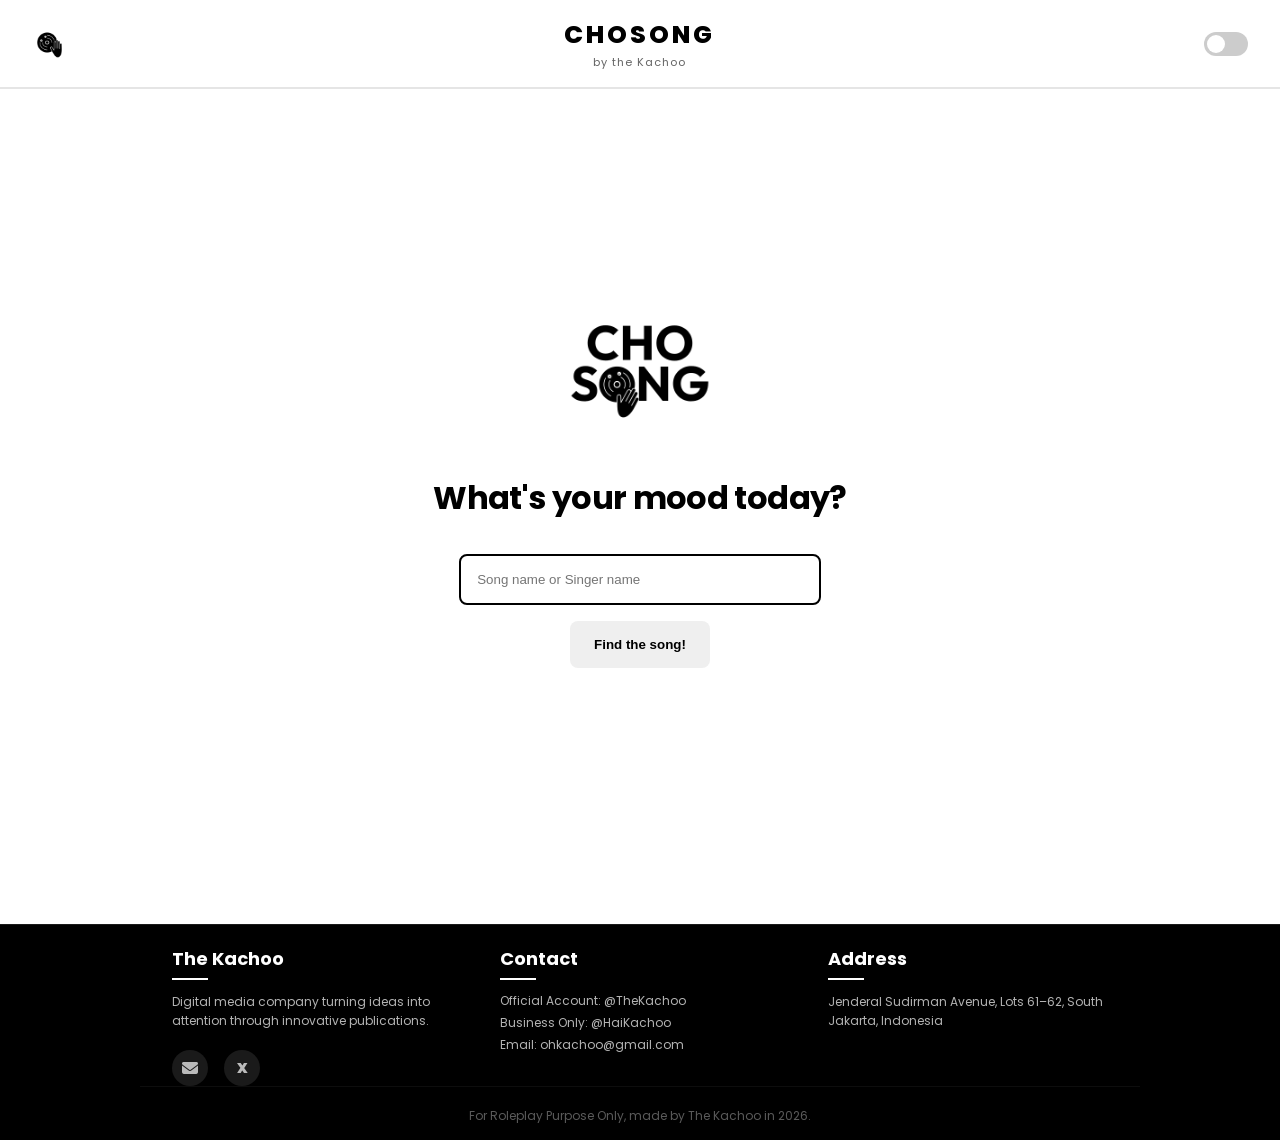
==== commit 366eaef9: "Update index.html" ====
--- a/index.html
+++ b/index.html
@@ -85,175 +85,176 @@
         </section>
 
         <!-- SCREEN 3: Select lines -->
-<section class="lyrics-image-screen hidden lyrics-results" data-number="3">
-    <div class="screen-wrapper">
-        <div class="song-info-display">
-            <img src="" alt="album cover" class="song-info-cover">
-            <div class="song-info-text">
-                <div class="song-info-name"></div>
-                <div class="song-info-artist"></div>
-            </div>
-        </div>
-
-        <div class="line-navigation">
-            <button class="line-nav-button" id="back-line">
-                <span class="material-symbols-outlined">arrow_back</span>
-            </button>
-            <h3 class="line-title">Select a Line</h3>
-            <button class="line-nav-button" id="next-line">
+        <section class="lyrics-image-screen hidden lyrics-results" data-number="3">
+            <div class="screen-wrapper">
+                <div class="song-info-display">
+                    <img src="" alt="album cover" class="song-info-cover">
+                    <div class="song-info-text">
+                        <div class="song-info-name"></div>
+                        <div class="song-info-artist"></div>
+                    </div>
+                </div>
+
+                <div class="line-navigation">
+                    <button class="line-nav-button" id="back-line">
+                        <span class="material-symbols-outlined">arrow_back</span>
+                    </button>
+                    <h3 class="line-title">Select a Line</h3>
+                    <button class="line-nav-button" id="next-line">
+                        <span class="material-symbols-outlined">arrow_forward</span>
+                    </button>
+                </div>
+
+                <div class="lines-selection"></div>
+
+                <div class="searching hidden"></div>
+            </div>
+            <button class="fab hidden" id="lyrics-fab">
                 <span class="material-symbols-outlined">arrow_forward</span>
             </button>
-        </div>
-
-        <div class="lines-selection"></div>
-
-        <div class="searching hidden"></div>
-    </div>
-    <button class="fab hidden" id="lyrics-fab">
-        <span class="material-symbols-outlined">arrow_forward</span>
-    </button>
-</section>
-
-       <!-- SCREEN 4: Final options -->
-<section class="lyrics-image-screen hidden final-options" data-number="4">
-    <div class="screen-wrapper">
-        <div class="nav-buttons">
-            <button class="material-symbols-outlined" id="last-go-back">chevron_left</button>
-            <h1>Song image</h1>
-            <button class="material-symbols-outlined" id="download">download</button>
-        </div>
-        <div class="searching hidden"></div>
-        
-        <!-- SONG IMAGE ORIGINAL -->
-        <div class="song-image" id="song-image-container">
-            <div class="header">
-                <div class="album-image-wrapper">
-                    <img class="screen4-album-img" src="" alt="album-cover">
-                    <div class="upload-overlay">
-                        <span class="material-symbols-outlined">photo_camera</span>
-                    </div>
-                    <input type="file" class="file-input" accept="image/*">
-                </div>
-                <div>
-                    <div class="name" contenteditable></div>
-                    <div class="authors" contenteditable></div>
-                </div>
-            </div>
-            <div class="lyrics" contenteditable="true"></div>
-        </div>
-        
-        <div class="color-selection">
-            <div id="custom-color">
-                <input type="color" id="custom-color-input" value="#000000">
-                <label class="material-symbols-outlined" for="custom-color-input">palette</label>
-            </div>
-        </div>
-        <div class="switch-container light-text" id="light-text">
-            <div class="switch"></div>
-            <div>Light text</div>
-        </div>
-        <div class="switch-container additional-bg" id="additional-bg">
-            <div class="switch"></div>
-            <div>Lighting</div>
-        </div>
-        <div class="width-control">
-            <div>
-                <label for="width-slider">Width</label>
-                <span id="width-value">320px</span>
-            </div>
-            <input type="range" id="width-slider" min="200" max="600" value="320" step="10">
-        </div>
-        
-        <!-- TOMBOL BACKGROUND - BUKA MODAL -->
-        <div class="background-button-container">
-            <button class="background-button" id="open-background-modal">
-                <span class="material-symbols-outlined">wallpaper</span>
-                Background
-            </button>
-        </div>
-    </div>
-</section>
-
-<!-- ========== BACKGROUND MODAL ========== -->
-<div class="background-modal" id="background-modal">
-    <div class="background-modal-overlay" id="background-modal-overlay"></div>
-    <div class="background-modal-content">
-        <div class="background-modal-header">
-            <h2>Edit Background</h2>
-            <button class="background-modal-close" id="background-modal-close">
-                <span class="material-symbols-outlined">close</span>
-            </button>
-        </div>
-        
-        <!-- Canvas Area 1:1 -->
-        <div class="bg-canvas-wrapper">
-            <div class="bg-canvas-container" id="bg-canvas-container">
-                <!-- Background Image -->
-                <img class="bg-canvas-image" id="bg-canvas-image" src="" alt="Background">
-                
-                <!-- Song Image Overlay (ambil dari screen 4) -->
-                <div class="bg-song-overlay" id="bg-song-overlay">
-                    <!-- Ini akan diisi dari song-image-container -->
-                </div>
-                
-                <!-- Credit Text -->
-                <div class="bg-credit-text" id="bg-credit-text">Made by Chosong, The Kachoo</div>
-            </div>
-        </div>
-        
-        <!-- Controls -->
-        <div class="bg-controls">
-            <div class="bg-control-group">
-                <label>Background</label>
-                <div class="bg-button-group">
-                    <button class="bg-btn-option active" data-bg="white">
-                        <span class="material-symbols-outlined">light_mode</span>
-                        White
-                    </button>
-                    <button class="bg-btn-option" data-bg="black">
-                        <span class="material-symbols-outlined">dark_mode</span>
-                        Black
-                    </button>
-                    <button class="bg-btn-option bg-upload-btn">
-                        <span class="material-symbols-outlined">image</span>
-                        Photo
-                        <input type="file" accept="image/*" id="bg-upload-input">
-                    </button>
-                </div>
-            </div>
-            
-            <div class="bg-control-group">
-                <label>Image Size</label>
-                <div class="bg-size-control">
-                    <span class="bg-size-value" id="bg-size-label">70%</span>
-                    <input type="range" id="bg-size-slider" min="40" max="90" value="70" step="1">
-                </div>
-            </div>
-            
-            <div class="bg-control-group" style="flex: 0.5; min-width: 80px;">
-                <label>Credit</label>
-                <div class="bg-button-group">
-                    <button class="bg-btn-option active" data-credit="show">
-                        <span class="material-symbols-outlined">visibility</span>
-                        Show
-                    </button>
-                    <button class="bg-btn-option" data-credit="hide">
-                        <span class="material-symbols-outlined">visibility_off</span>
-                        Hide
-                    </button>
-                </div>
-            </div>
-        </div>
-        
-        <!-- Download Button -->
-        <div class="bg-download-container">
-            <button class="bg-download-btn" id="bg-download-btn">
-                <span class="material-symbols-outlined">download</span>
-                Download Background PNG
-            </button>
-        </div>
-    </div>
-</div>
+        </section>
+
+        <!-- SCREEN 4: Final options -->
+        <section class="lyrics-image-screen hidden final-options" data-number="4">
+            <div class="screen-wrapper">
+                <div class="nav-buttons">
+                    <button class="material-symbols-outlined" id="last-go-back">chevron_left</button>
+                    <h1>Song image</h1>
+                    <button class="material-symbols-outlined" id="download">download</button>
+                </div>
+                <div class="searching hidden"></div>
+                
+                <!-- SONG IMAGE ORIGINAL -->
+                <div class="song-image" id="song-image-container">
+                    <div class="header">
+                        <div class="album-image-wrapper">
+                            <img class="screen4-album-img" src="" alt="album-cover">
+                            <div class="upload-overlay">
+                                <span class="material-symbols-outlined">photo_camera</span>
+                            </div>
+                            <input type="file" class="file-input" accept="image/*">
+                        </div>
+                        <div>
+                            <div class="name" contenteditable></div>
+                            <div class="authors" contenteditable></div>
+                        </div>
+                    </div>
+                    <div class="lyrics" contenteditable="true"></div>
+                </div>
+                
+                <div class="color-selection">
+                    <div id="custom-color">
+                        <input type="color" id="custom-color-input" value="#000000">
+                        <label class="material-symbols-outlined" for="custom-color-input">palette</label>
+                    </div>
+                </div>
+                <div class="switch-container light-text" id="light-text">
+                    <div class="switch"></div>
+                    <div>Light text</div>
+                </div>
+                <div class="switch-container additional-bg" id="additional-bg">
+                    <div class="switch"></div>
+                    <div>Lighting</div>
+                </div>
+                <div class="width-control">
+                    <div>
+                        <label for="width-slider">Width</label>
+                        <span id="width-value">320px</span>
+                    </div>
+                    <input type="range" id="width-slider" min="200" max="600" value="320" step="10">
+                </div>
+                
+                <!-- TOMBOL BACKGROUND - BUKA MODAL -->
+                <div class="background-button-container">
+                    <button class="background-button" id="open-background-modal">
+                        <span class="material-symbols-outlined">wallpaper</span>
+                        Background
+                    </button>
+                </div>
+            </div>
+        </section>
+
+        <!-- ========== BACKGROUND MODAL ========== -->
+        <div class="background-modal" id="background-modal">
+            <div class="background-modal-overlay" id="background-modal-overlay"></div>
+            <div class="background-modal-content">
+                <div class="background-modal-header">
+                    <h2>Edit Background</h2>
+                    <button class="background-modal-close" id="background-modal-close">
+                        <span class="material-symbols-outlined">close</span>
+                    </button>
+                </div>
+                
+                <!-- Canvas Area 1:1 -->
+                <div class="bg-canvas-wrapper">
+                    <div class="bg-canvas-container" id="bg-canvas-container">
+                        <!-- Background Image -->
+                        <img class="bg-canvas-image" id="bg-canvas-image" src="" alt="Background">
+                        
+                        <!-- Song Image Overlay (ambil dari screen 4) -->
+                        <div class="bg-song-overlay" id="bg-song-overlay">
+                            <!-- Ini akan diisi dari song-image-container -->
+                        </div>
+                        
+                        <!-- Credit Text -->
+                        <div class="bg-credit-text" id="bg-credit-text">Made by Chosong, The Kachoo</div>
+                    </div>
+                </div>
+                
+                <!-- Controls -->
+                <div class="bg-controls">
+                    <div class="bg-control-group">
+                        <label>Background</label>
+                        <div class="bg-button-group">
+                            <button class="bg-btn-option active" data-bg="white">
+                                <span class="material-symbols-outlined">light_mode</span>
+                                White
+                            </button>
+                            <button class="bg-btn-option" data-bg="black">
+                                <span class="material-symbols-outlined">dark_mode</span>
+                                Black
+                            </button>
+                            <button class="bg-btn-option bg-upload-btn">
+                                <span class="material-symbols-outlined">image</span>
+                                Photo
+                                <input type="file" accept="image/*" id="bg-upload-input">
+                            </button>
+                        </div>
+                    </div>
+                    
+                    <!-- ZOOM SLIDER - HANYA ZOOM IN/ZOOM OUT -->
+                    <div class="bg-control-group">
+                        <label>Zoom</label>
+                        <div class="bg-size-control">
+                            <span class="bg-size-value" id="bg-zoom-label">100%</span>
+                            <input type="range" id="bg-zoom-slider" min="50" max="150" value="100" step="5">
+                        </div>
+                    </div>
+                    
+                    <div class="bg-control-group" style="flex: 0.5; min-width: 80px;">
+                        <label>Credit</label>
+                        <div class="bg-button-group">
+                            <button class="bg-btn-option active" data-credit="show">
+                                <span class="material-symbols-outlined">visibility</span>
+                                Show
+                            </button>
+                            <button class="bg-btn-option" data-credit="hide">
+                                <span class="material-symbols-outlined">visibility_off</span>
+                                Hide
+                            </button>
+                        </div>
+                    </div>
+                </div>
+                
+                <!-- Download Button -->
+                <div class="bg-download-container">
+                    <button class="bg-download-btn" id="bg-download-btn">
+                        <span class="material-symbols-outlined">download</span>
+                        Download Background PNG
+                    </button>
+                </div>
+            </div>
+        </div>
     </main>
 
     <!-- FOOTER -->
--- a/wizard.css
+++ b/wizard.css
@@ -787,6 +787,384 @@
     transition: 200ms var(--cubic-ease-out);
 }
 
+/* ========== BACKGROUND MODAL ========== */
+.background-modal {
+    display: none;
+    position: fixed;
+    top: 0;
+    left: 0;
+    width: 100%;
+    height: 100%;
+    z-index: 9999;
+    animation: modalFadeIn 0.3s ease;
+}
+
+.background-modal.open {
+    display: flex;
+    align-items: center;
+    justify-content: center;
+}
+
+@keyframes modalFadeIn {
+    from {
+        opacity: 0;
+        transform: scale(0.95);
+    }
+    to {
+        opacity: 1;
+        transform: scale(1);
+    }
+}
+
+.background-modal-overlay {
+    position: absolute;
+    top: 0;
+    left: 0;
+    width: 100%;
+    height: 100%;
+    background: rgba(0, 0, 0, 0.7);
+    backdrop-filter: blur(8px);
+}
+
+.background-modal-content {
+    position: relative;
+    z-index: 1;
+    background: var(--background-color);
+    color: var(--background-text-color);
+    border-radius: 1.5rem;
+    padding: 2rem;
+    max-width: 700px;
+    width: 95%;
+    max-height: 95vh;
+    overflow-y: auto;
+    box-shadow: 0 20px 60px rgba(0, 0, 0, 0.3);
+}
+
+.dark-mode .background-modal-content {
+    background: #111;
+}
+
+.background-modal-header {
+    display: flex;
+    align-items: center;
+    justify-content: space-between;
+    padding-bottom: 1rem;
+    border-bottom: 2px solid var(--surface-border);
+    margin-bottom: 1.5rem;
+}
+
+.background-modal-header h2 {
+    font-size: 1.3rem;
+    font-weight: 700;
+}
+
+.background-modal-close {
+    background: none;
+    border: none;
+    cursor: pointer;
+    padding: 0.5rem;
+    border-radius: 0.5rem;
+    transition: background 0.2s;
+    color: var(--background-text-color);
+}
+
+.background-modal-close:hover {
+    background: var(--surface-hover);
+}
+
+.background-modal-close .material-symbols-outlined {
+    font-size: 1.5rem;
+}
+
+/* Canvas */
+.bg-canvas-wrapper {
+    display: flex;
+    flex-direction: column;
+    align-items: center;
+    margin-bottom: 1.5rem;
+}
+
+.bg-canvas-container {
+    position: relative;
+    width: 100%;
+    max-width: 500px;
+    aspect-ratio: 1 / 1;
+    background: #ffffff;
+    border-radius: 1.2rem;
+    overflow: hidden;
+    border: 2px solid var(--surface-border);
+    box-shadow: 0 4px 20px rgba(0, 0, 0, 0.08);
+}
+
+.dark-mode .bg-canvas-container {
+    background: #000000;
+    border-color: #333;
+}
+
+.bg-canvas-image {
+    position: absolute;
+    top: 0;
+    left: 0;
+    width: 100%;
+    height: 100%;
+    object-fit: cover;
+    z-index: 1;
+    display: none;
+}
+
+.bg-song-overlay {
+    position: absolute;
+    top: 50%;
+    left: 50%;
+    transform: translate(-50%, -50%);
+    z-index: 2;
+    width: 70%;
+    max-width: 300px;
+    border-radius: 1rem;
+    box-shadow: 0 4px 24px rgba(0, 0, 0, 0.15);
+    background: transparent;
+    padding: 0;
+    transition: width 0.2s ease;
+    pointer-events: none;
+}
+
+.bg-song-overlay .song-image {
+    width: 100% !important;
+    transform: scale(1) !important;
+    border-radius: 0.75rem;
+    padding: 0.8rem;
+    pointer-events: none;
+}
+
+.bg-credit-text {
+    position: absolute;
+    bottom: 16px;
+    left: 50%;
+    transform: translateX(-50%);
+    z-index: 3;
+    font-size: 0.6rem;
+    font-weight: 500;
+    letter-spacing: 0.5px;
+    color: rgba(255, 255, 255, 0.8);
+    text-shadow: 0 1px 4px rgba(0, 0, 0, 0.5);
+    background: rgba(0, 0, 0, 0.3);
+    padding: 4px 14px;
+    border-radius: 20px;
+    backdrop-filter: blur(4px);
+    opacity: 1;
+    transition: opacity 0.3s;
+    pointer-events: none;
+}
+
+.bg-credit-text.hidden {
+    opacity: 0;
+}
+
+/* Controls */
+.bg-controls {
+    display: flex;
+    flex-wrap: wrap;
+    gap: 1rem;
+    margin-bottom: 1.5rem;
+}
+
+.bg-control-group {
+    display: flex;
+    flex-direction: column;
+    gap: 0.4rem;
+    flex: 1;
+    min-width: 100px;
+}
+
+.bg-control-group label {
+    font-size: 0.65rem;
+    font-weight: 600;
+    text-transform: uppercase;
+    letter-spacing: 0.5px;
+    color: var(--text-gray);
+}
+
+.bg-button-group {
+    display: flex;
+    gap: 0.3rem;
+}
+
+.bg-btn-option {
+    flex: 1;
+    padding: 0.4rem 0.5rem;
+    border: 2px solid var(--surface-border);
+    border-radius: 8px;
+    background: var(--surface-bg);
+    color: var(--background-text-color);
+    font-family: "Poppins", sans-serif;
+    font-size: 0.65rem;
+    font-weight: 600;
+    cursor: pointer;
+    transition: all 0.2s ease;
+    text-align: center;
+}
+
+.bg-btn-option:hover {
+    border-color: var(--primary-color);
+    background: var(--surface-hover);
+}
+
+.bg-btn-option.active {
+    border-color: var(--primary-color);
+    background: var(--primary-color);
+    color: var(--primary-text-color);
+}
+
+.bg-btn-option .material-symbols-outlined {
+    font-size: 0.8rem;
+    display: block;
+    margin: 0 auto 2px;
+}
+
+.dark-mode .bg-btn-option {
+    border-color: #333;
+    background: #111;
+    color: #fff;
+}
+
+.dark-mode .bg-btn-option:hover {
+    border-color: #fff;
+    background: #222;
+}
+
+.dark-mode .bg-btn-option.active {
+    border-color: #fff;
+    background: #fff;
+    color: #000;
+}
+
+.bg-upload-btn {
+    position: relative;
+    overflow: hidden;
+    cursor: pointer;
+}
+
+.bg-upload-btn input[type="file"] {
+    position: absolute;
+    top: 0;
+    left: 0;
+    width: 100%;
+    height: 100%;
+    opacity: 0;
+    cursor: pointer;
+}
+
+.bg-size-control {
+    display: flex;
+    align-items: center;
+    gap: 0.6rem;
+    width: 100%;
+}
+
+.bg-size-control input[type="range"] {
+    flex: 1;
+    -webkit-appearance: none;
+    appearance: none;
+    height: 4px;
+    background: var(--surface-border);
+    border-radius: 2px;
+    outline: none;
+}
+
+.bg-size-control input[type="range"]::-webkit-slider-thumb {
+    -webkit-appearance: none;
+    appearance: none;
+    width: 14px;
+    height: 14px;
+    border-radius: 50%;
+    background: var(--primary-color);
+    cursor: pointer;
+}
+
+.bg-size-value {
+    font-size: 0.7rem;
+    font-weight: 600;
+    min-width: 32px;
+    text-align: center;
+    color: var(--text-gray);
+}
+
+/* Download Button */
+.bg-download-container {
+    display: flex;
+    justify-content: center;
+}
+
+.bg-download-btn {
+    display: flex;
+    align-items: center;
+    gap: 0.5rem;
+    padding: 0.7rem 2rem;
+    border: none;
+    border-radius: 12px;
+    font-family: "Poppins", sans-serif;
+    font-size: 0.85rem;
+    font-weight: 600;
+    cursor: pointer;
+    transition: all 0.2s ease;
+    background: var(--primary-color, #000000);
+    color: var(--primary-text-color, #ffffff);
+    width: 100%;
+    max-width: 300px;
+    justify-content: center;
+}
+
+.bg-download-btn:hover {
+    transform: scale(1.02);
+    opacity: 0.9;
+}
+
+.bg-download-btn .material-symbols-outlined {
+    font-size: 1.2rem;
+    color: var(--primary-text-color, #ffffff);
+}
+
+.bg-download-btn:disabled {
+    opacity: 0.6;
+    cursor: not-allowed;
+    transform: none;
+}
+
+/* Responsive */
+@media (max-width: 768px) {
+    .background-modal-content {
+        padding: 1.2rem;
+        border-radius: 1rem;
+        max-height: 98vh;
+    }
+    
+    .bg-canvas-container {
+        max-width: 100%;
+    }
+    
+    .bg-controls {
+        gap: 0.6rem;
+    }
+    
+    .bg-control-group {
+        min-width: 80px;
+    }
+    
+    .bg-btn-option {
+        font-size: 0.55rem;
+        padding: 0.3rem 0.4rem;
+    }
+    
+    .bg-btn-option .material-symbols-outlined {
+        font-size: 0.7rem;
+    }
+    
+    .bg-download-btn {
+        font-size: 0.75rem;
+        padding: 0.6rem 1.5rem;
+    }
+}
+
 /* ========== RESPONSIVE MOBILE UNTUK WIZARD ========== */
 @media (max-width: 768px) {
     .search-form {
